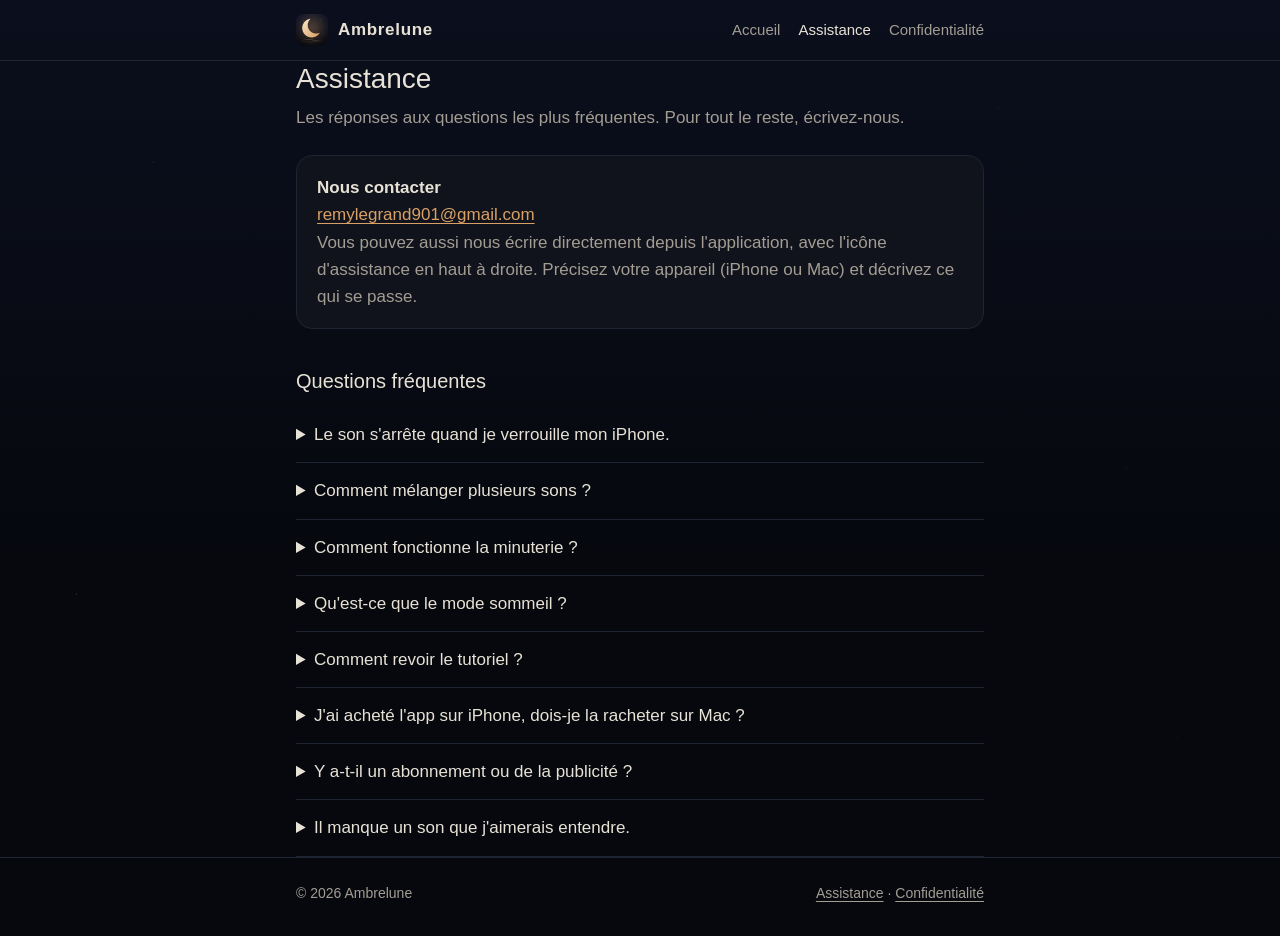
==== assistance.html @ d39388f0 "feat: site d'Ambrelune (accueil, assistance, confidentialité)" ====
<!doctype html>
<html lang="fr">
<head>
  <meta charset="utf-8">
  <meta name="viewport" content="width=device-width, initial-scale=1">
  <title>Assistance - Ambrelune</title>
  <meta name="description" content="Questions fréquentes et contact pour l'application Ambrelune.">
  <meta name="theme-color" content="#06080e">
  <link rel="icon" type="image/png" href="favicon.png">
  <link rel="apple-touch-icon" href="icon.png">
  <link rel="stylesheet" href="style.css">
</head>
<body>
  <header class="site">
    <div class="wrap">
      <a class="brand" href="./"><img src="favicon.png" alt=""><span>Ambrelune</span></a>
      <nav>
        <a href="./">Accueil</a>
        <a href="assistance.html" aria-current="page">Assistance</a>
        <a href="confidentialite.html">Confidentialité</a>
      </nav>
    </div>
  </header>

  <main class="wrap">
    <h1>Assistance</h1>
    <p class="muted">Les réponses aux questions les plus fréquentes. Pour tout le reste, écrivez-nous.</p>

    <div class="card">
      <p><strong>Nous contacter</strong><br>
      <a href="mailto:remylegrand901@gmail.com">remylegrand901@gmail.com</a><br>
      <span class="muted">Vous pouvez aussi nous écrire directement depuis l'application, avec l'icône d'assistance en haut à droite. Précisez votre appareil (iPhone ou Mac) et décrivez ce qui se passe.</span></p>
    </div>

    <h2>Questions fréquentes</h2>

    <details>
      <summary>Le son s'arrête quand je verrouille mon iPhone.</summary>
      <p>Ambrelune continue de jouer écran verrouillé. Si le son s'arrête, vérifiez que l'application n'a pas été fermée depuis le sélecteur d'apps, et que le mode Économie d'énergie ou un mode de concentration ne coupe pas l'audio. Le bouton latéral de sonnerie n'a pas d'effet sur Ambrelune.</p>
    </details>

    <details>
      <summary>Comment mélanger plusieurs sons ?</summary>
      <p>Touchez simplement plusieurs tuiles : chaque son touché s'ajoute au mélange. Un curseur apparaît sous chaque son actif pour régler son volume. Touchez de nouveau une tuile pour retirer ce son.</p>
    </details>

    <details>
      <summary>Comment fonctionne la minuterie ?</summary>
      <p>Touchez « Minuterie » en bas à gauche et choisissez une durée. Pendant la dernière minute, le son baisse tout en douceur, puis s'arrête de lui-même. L'anneau autour de la lune montre le temps restant.</p>
    </details>

    <details>
      <summary>Qu'est-ce que le mode sommeil ?</summary>
      <p>Vingt secondes après votre dernière action, ou en touchant la lune en haut à droite, l'interface s'efface pour ne laisser qu'un ciel étoilé, sans lumière agressive. Touchez l'écran n'importe où pour la faire revenir. Le son, lui, continue.</p>
    </details>

    <details>
      <summary>Comment revoir le tutoriel ?</summary>
      <p>Touchez l'icône d'assistance en haut à droite, puis « Revoir le tutoriel ».</p>
    </details>

    <details>
      <summary>J'ai acheté l'app sur iPhone, dois-je la racheter sur Mac ?</summary>
      <p>Non. Ambrelune est un achat universel : avec le même identifiant Apple, vous la téléchargez gratuitement sur votre Mac depuis le Mac App Store.</p>
    </details>

    <details>
      <summary>Y a-t-il un abonnement ou de la publicité ?</summary>
      <p>Non. Ambrelune s'achète une seule fois. Il n'y a ni abonnement, ni publicité, ni achat intégré, et aucun compte à créer.</p>
    </details>

    <details>
      <summary>Il manque un son que j'aimerais entendre.</summary>
      <p>Dites-le-nous ! Depuis l'application, touchez l'icône d'assistance puis « Proposer une idée ». Nous lisons tous les messages.</p>
    </details>
  </main>

  <footer>
    <div class="wrap">
      <span>© 2026 Ambrelune</span>
      <span><a href="assistance.html">Assistance</a> · <a href="confidentialite.html">Confidentialité</a></span>
    </div>
  </footer>
</body>
</html>
---- style.css ----
:root {
  --bg: #06080e;
  --bg-top: #0b0f1d;
  --surface: #10131c;
  --border: #1f2433;
  --text: #e8e2d6;
  --muted: #a39d93;
  --accent: #d9a066;
  --accent-strong: #f0c08a;
  color-scheme: dark;
}

* { box-sizing: border-box; }

html { -webkit-text-size-adjust: 100%; }

body {
  margin: 0;
  min-height: 100vh;
  background: var(--bg) linear-gradient(180deg, var(--bg-top) 0%, var(--bg) 60%) no-repeat;
  color: var(--text);
  font: 17px/1.6 -apple-system, BlinkMacSystemFont, "Segoe UI", Roboto, "Helvetica Neue", Arial, sans-serif;
}

/* Ciel étoilé discret, sans image ni script */
body::before {
  content: "";
  position: fixed;
  inset: 0;
  z-index: -1;
  pointer-events: none;
  background-image:
    radial-gradient(1px 1px at 12% 18%, rgba(232, 226, 214, .55), transparent 60%),
    radial-gradient(1px 1px at 78% 12%, rgba(232, 226, 214, .45), transparent 60%),
    radial-gradient(1.5px 1.5px at 64% 32%, rgba(232, 226, 214, .5), transparent 60%),
    radial-gradient(1px 1px at 30% 44%, rgba(232, 226, 214, .35), transparent 60%),
    radial-gradient(1px 1px at 88% 52%, rgba(232, 226, 214, .4), transparent 60%),
    radial-gradient(1.5px 1.5px at 6% 66%, rgba(232, 226, 214, .35), transparent 60%),
    radial-gradient(1px 1px at 50% 8%, rgba(232, 226, 214, .5), transparent 60%),
    radial-gradient(1px 1px at 92% 82%, rgba(232, 226, 214, .3), transparent 60%);
  animation: twinkle 8s ease-in-out infinite alternate;
}
@keyframes twinkle { from { opacity: .6; } to { opacity: 1; } }
@media (prefers-reduced-motion: reduce) { body::before { animation: none; } }

a { color: var(--accent); text-underline-offset: 3px; }
a:hover { color: var(--accent-strong); }

.wrap {
  max-width: 720px;
  margin: 0 auto;
  padding: 0 16px;
}

header.site { border-bottom: 1px solid var(--border); }
header.site .wrap {
  display: flex;
  align-items: center;
  justify-content: space-between;
  gap: 16px;
  padding-top: 14px;
  padding-bottom: 14px;
}
.brand {
  display: flex;
  align-items: center;
  gap: 10px;
  color: var(--text);
  font-weight: 600;
  letter-spacing: .04em;
  text-decoration: none;
}
.brand img { width: 32px; height: 32px; border-radius: 8px; }
nav { display: flex; gap: 18px; font-size: 15px; }
nav a { color: var(--muted); text-decoration: none; }
nav a:hover, nav a[aria-current="page"] { color: var(--text); }

main { padding: 40px 0 56px; }

.hero { text-align: center; padding: 16px 0 8px; }
.hero img {
  width: 128px;
  height: 128px;
  border-radius: 28px;
  box-shadow: 0 0 60px rgba(217, 160, 102, .28);
  animation: breathe 6s ease-in-out infinite;
}
@keyframes breathe {
  0%, 100% { box-shadow: 0 0 40px rgba(217, 160, 102, .18); }
  50% { box-shadow: 0 0 72px rgba(217, 160, 102, .34); }
}
@media (prefers-reduced-motion: reduce) { .hero img { animation: none; } }
.hero h1 { margin: 20px 0 6px; font-size: 34px; font-weight: 300; letter-spacing: .06em; line-height: 1.2; }
.hero p { margin: 0 auto; max-width: 480px; color: var(--muted); }
.badge {
  display: inline-block;
  margin-top: 18px;
  padding: 6px 14px;
  border: 1px solid rgba(217, 160, 102, .4);
  border-radius: 999px;
  color: var(--accent);
  font-size: 14px;
}

h1 { font-size: 28px; font-weight: 400; line-height: 1.25; margin: 0 0 8px; }
h2 { font-size: 20px; font-weight: 500; margin: 36px 0 10px; }
h3 { font-size: 17px; margin: 24px 0 6px; }
p, ul { margin: 0 0 14px; }
ul { padding-left: 22px; }
li { margin-bottom: 6px; }
.muted { color: var(--muted); }

.features {
  display: grid;
  grid-template-columns: repeat(auto-fit, minmax(200px, 1fr));
  gap: 12px;
  margin: 36px 0;
  padding: 0;
  list-style: none;
}
.features li {
  margin: 0;
  padding: 16px;
  background: var(--surface);
  border: 1px solid var(--border);
  border-radius: 16px;
}
.features strong { display: block; color: var(--accent); font-weight: 500; margin-bottom: 4px; }
.features span { color: var(--muted); font-size: 15px; }

.card {
  margin: 24px 0;
  padding: 18px 20px;
  background: var(--surface);
  border: 1px solid var(--border);
  border-radius: 16px;
}
.card p:last-child { margin-bottom: 0; }

details {
  border-bottom: 1px solid var(--border);
  padding: 14px 0;
}
summary { cursor: pointer; font-weight: 500; }
details p { margin: 10px 0 0; color: var(--muted); }

footer {
  border-top: 1px solid var(--border);
  padding: 24px 0 32px;
  font-size: 14px;
  color: var(--muted);
}
footer .wrap { display: flex; flex-wrap: wrap; gap: 8px 20px; justify-content: space-between; }
footer a { color: var(--muted); }

@media (max-width: 480px) {
  nav { gap: 12px; font-size: 14px; }
  .brand span { display: none; }
  .hero h1 { font-size: 28px; }
}
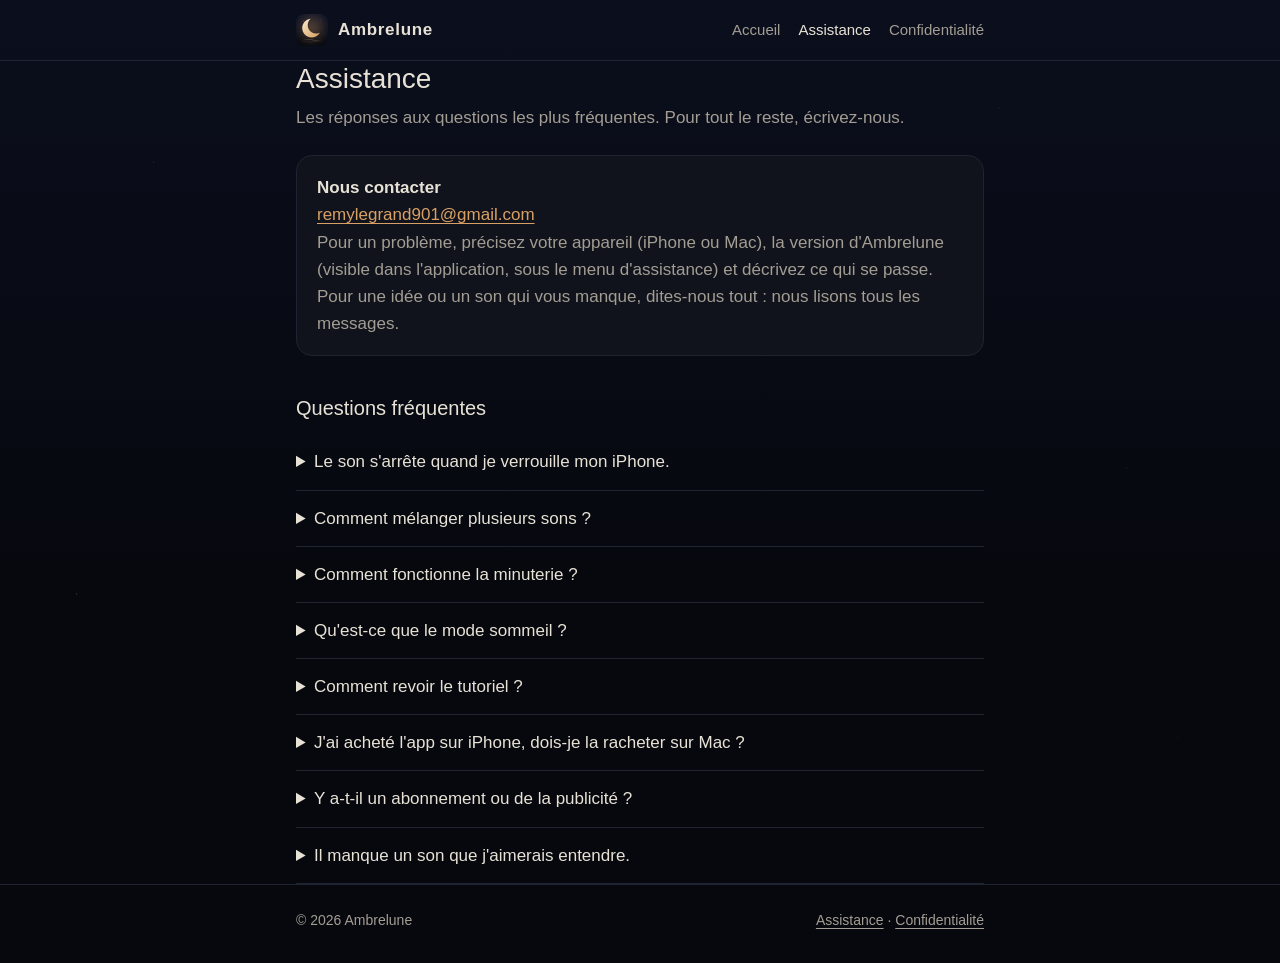
==== commit a1703970: "docs: assistance et confidentialité, l'app renvoie désormais vers le site" ====
--- a/assistance.html
+++ b/assistance.html
@@ -29,7 +29,7 @@
     <div class="card">
       <p><strong>Nous contacter</strong><br>
       <a href="mailto:remylegrand901@gmail.com">remylegrand901@gmail.com</a><br>
-      <span class="muted">Vous pouvez aussi nous écrire directement depuis l'application, avec l'icône d'assistance en haut à droite. Précisez votre appareil (iPhone ou Mac) et décrivez ce qui se passe.</span></p>
+      <span class="muted">Pour un problème, précisez votre appareil (iPhone ou Mac), la version d'Ambrelune (visible dans l'application, sous le menu d'assistance) et décrivez ce qui se passe. Pour une idée ou un son qui vous manque, dites-nous tout : nous lisons tous les messages.</span></p>
     </div>
 
     <h2>Questions fréquentes</h2>
@@ -71,7 +71,7 @@
 
     <details>
       <summary>Il manque un son que j'aimerais entendre.</summary>
-      <p>Dites-le-nous ! Depuis l'application, touchez l'icône d'assistance puis « Proposer une idée ». Nous lisons tous les messages.</p>
+      <p>Dites-le-nous à l'adresse ci-dessus ! Depuis l'application, l'icône d'assistance en haut à droite, puis « Assistance et contact », vous ramène sur cette page.</p>
     </details>
   </main>
 
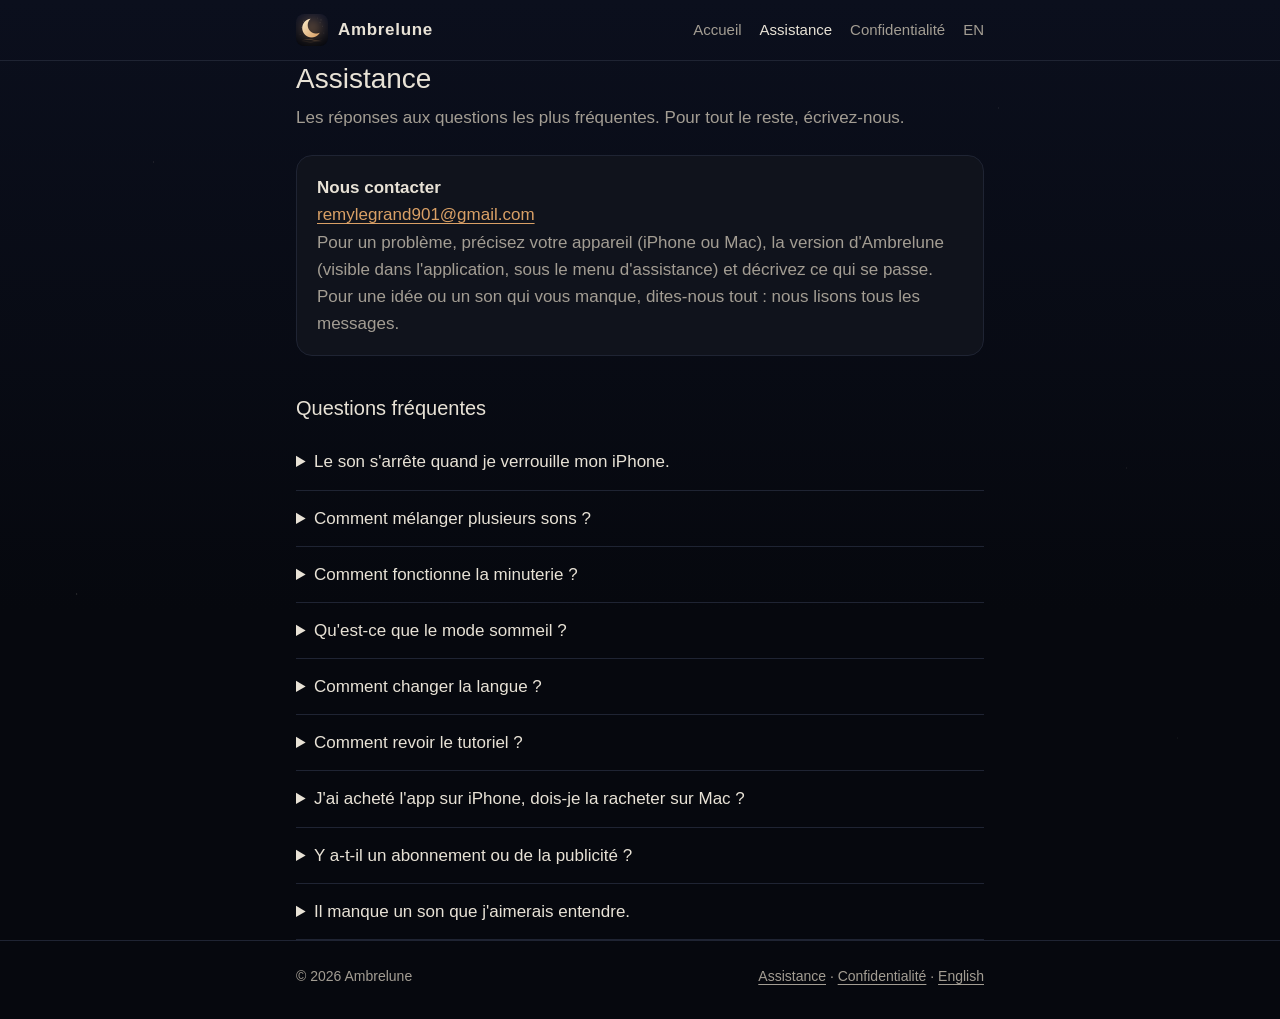
==== commit 7ffd4b3a: "feat: version anglaise du site (accueil, support, confidentialité)" ====
--- a/assistance.html
+++ b/assistance.html
@@ -8,6 +8,7 @@
   <meta name="theme-color" content="#06080e">
   <link rel="icon" type="image/png" href="favicon.png">
   <link rel="apple-touch-icon" href="icon.png">
+  <link rel="alternate" hreflang="en" href="en/support.html">
   <link rel="stylesheet" href="style.css">
 </head>
 <body>
@@ -18,6 +19,7 @@
         <a href="./">Accueil</a>
         <a href="assistance.html" aria-current="page">Assistance</a>
         <a href="confidentialite.html">Confidentialité</a>
+        <a href="en/support.html" lang="en">EN</a>
       </nav>
     </div>
   </header>
@@ -55,6 +57,11 @@
     </details>
 
     <details>
+      <summary>Comment changer la langue ?</summary>
+      <p>Par défaut, Ambrelune suit la langue de votre appareil. Pour la changer, touchez l'icône d'assistance en haut à droite, puis « Langue », et choisissez Français ou English.</p>
+    </details>
+
+    <details>
       <summary>Comment revoir le tutoriel ?</summary>
       <p>Touchez l'icône d'assistance en haut à droite, puis « Revoir le tutoriel ».</p>
     </details>
@@ -78,7 +85,7 @@
   <footer>
     <div class="wrap">
       <span>© 2026 Ambrelune</span>
-      <span><a href="assistance.html">Assistance</a> · <a href="confidentialite.html">Confidentialité</a></span>
+      <span><a href="assistance.html">Assistance</a> · <a href="confidentialite.html">Confidentialité</a> · <a href="en/support.html" lang="en">English</a></span>
     </div>
   </footer>
 </body>
